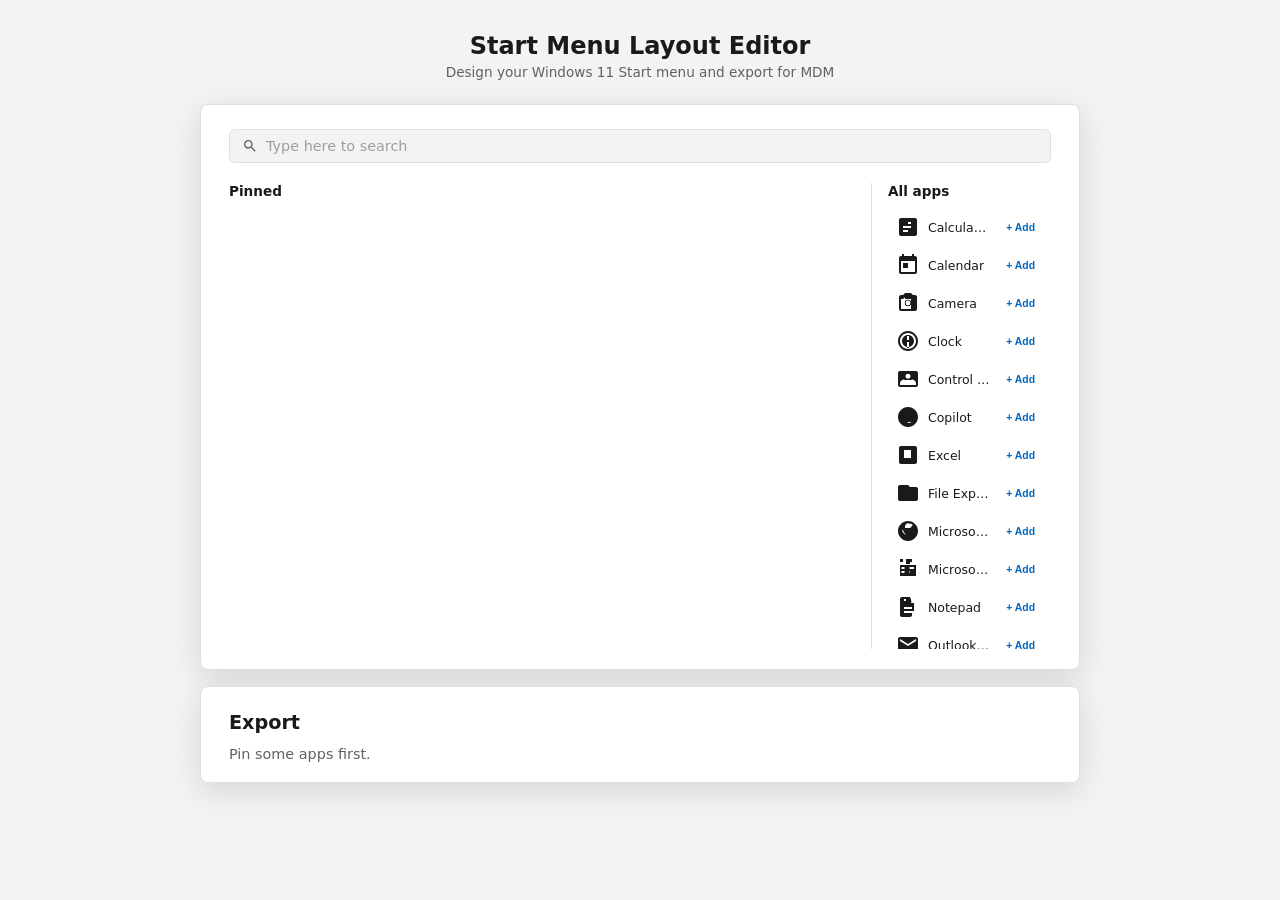
==== index.html @ 93d877f3 "Start menu editor: simulated Win11 Start, drag-and-drop, JSON export - Static ES-module app (no buil" ====
<!DOCTYPE html>
<html lang="en">
<head>
  <meta charset="UTF-8">
  <meta name="viewport" content="width=device-width, initial-scale=1.0">
  <title>Win11 Start Menu Layout Editor</title>
  <link rel="stylesheet" href="css/styles.css">
</head>
<body>
  <div id="app">
    <header>
      <h1>Start Menu Layout Editor</h1>
      <p class="subtitle">Design your Windows 11 Start menu and export for MDM</p>
    </header>
    <main id="startmenu-container"></main>
    <section id="export-container"></section>
  </div>
  <script type="module" src="js/main.js"></script>
</body>
</html>
---- css/styles.css ----
/* ==========================================================================
   Win11 Start Menu Layout Editor — Styles
   Fluent-inspired, respects prefers-color-scheme.
   ========================================================================== */

/* --- Reset & base --- */
*, *::before, *::after {
  box-sizing: border-box;
  margin: 0;
  padding: 0;
}

html, body {
  height: 100%;
}

body {
  font-family: "Segoe UI Variable", "Segoe UI", system-ui, -apple-system, sans-serif;
  background: var(--bg-app);
  color: var(--text-primary);
  display: flex;
  justify-content: center;
  padding: 2rem 1rem;
  transition: background 0.2s, color 0.2s;
}

/* --- Light / Dark tokens (prefers-color-scheme) --- */
@media (prefers-color-scheme: light) {
  :root,
  body:not([data-theme]) {
    --bg-app: #f3f3f1;
    --bg-panel: #ffffff;
    --bg-hover: #f5f5f5;
    --bg-active: #e8e8e8;
    --bg-input: #ffffff;
    --border-color: #e0e0e0;
    --text-primary: #1a1a1a;
    --text-secondary: #616161;
    --text-placeholder: #9e9e9e;
    --accent: #0067c0;
    --accent-hover: #005a9e;
    --tile-bg: #f8f8f8;
    --tile-border: transparent;
    --tile-hover: #eaeaea;
    --shadow-panel: 0 8px 32px rgba(0, 0, 0, 0.12);
    --remove-bg: rgba(0, 0, 0, 0.06);
    --remove-hover: #e81123;
    --badge-bg: #0067c0;
    --add-bg: transparent;
    --add-hover: #e8e8e8;
    --add-text: var(--accent);
    --search-bg: #f3f3f1;
    --search-border: #e0e0e0;
    --search-focus: var(--accent);
    --page-dot: #c5c5c5;
    --page-active: var(--accent);
    --sidebar-bg: transparent;
    --header-text: #1a1a1a;
    --header-sub: #616161;
    --svg-color: #1a1a1a;
  }
}

@media (prefers-color-scheme: dark) {
  :root,
  body[data-theme="dark"] {
    --bg-app: #202020;
    --bg-panel: #2d2d2d;
    --bg-hover: #3a3a3a;
    --bg-active: #454545;
    --bg-input: #3a3a3a;
    --border-color: #3d3d3d;
    --text-primary: #ffffff;
    --text-secondary: #a0a0a0;
    --text-placeholder: #777777;
    --accent: #60cdff;
    --accent-hover: #7ef0ff;
    --tile-bg: #323232;
    --tile-border: transparent;
    --tile-hover: #3e3e3e;
    --shadow-panel: 0 8px 32px rgba(0, 0, 0, 0.36);
    --remove-bg: rgba(255, 255, 255, 0.08);
    --remove-hover: #e81123;
    --badge-bg: #60cdff;
    --add-bg: transparent;
    --add-hover: #3a3a3a;
    --add-text: var(--accent);
    --search-bg: #2d2d2d;
    --search-border: #3d3d3d;
    --search-focus: var(--accent);
    --page-dot: #666666;
    --page-active: var(--accent);
    --sidebar-bg: transparent;
    --header-text: #ffffff;
    --header-sub: #a0a0a0;
    --svg-color: #ffffff;
  }
}

/* --- App header --- */
#app header {
  text-align: center;
  margin-bottom: 1.5rem;
}

#app h1 {
  font-size: 1.5rem;
  font-weight: 600;
  color: var(--header-text);
}

.subtitle {
  font-size: 0.85rem;
  color: var(--header-sub);
  margin-top: 0.25rem;
}

/* --- Start menu panel --- */
.start-menu {
  width: 100%;
  max-width: 880px;
}

.start-panel {
  background: var(--bg-panel);
  border-radius: 8px;
  box-shadow: var(--shadow-panel);
  padding: 24px 28px 20px;
  border: 1px solid var(--border-color);
  width: 880px;
  max-width: 100%;
  box-sizing: border-box;
}

/* --- Search bar --- */
.search-bar {
  display: flex;
  align-items: center;
  gap: 8px;
  background: var(--search-bg);
  border: 1px solid var(--search-border);
  border-radius: 6px;
  padding: 8px 12px;
  margin-bottom: 20px;
  transition: border-color 0.15s;
}

.search-bar:focus-within {
  border-color: var(--search-focus);
}

.search-input {
  flex: 1;
  border: none;
  background: transparent;
  font-size: 0.9rem;
  color: var(--text-primary);
  outline: none;
  font-family: inherit;
}

.search-input::placeholder {
  color: var(--text-placeholder);
}

.search-bar .icon-svg {
  color: var(--text-secondary);
  flex-shrink: 0;
}

/* --- Body layout (pinned + sidebar) --- */
.start-body {
  display: flex;
  gap: 24px;
}

/* --- Pinned area --- */
.pinned-area {
  flex: 1 1 auto;
  min-width: 0;
}

.section-label {
  font-size: 0.85rem;
  font-weight: 600;
  color: var(--text-primary);
  margin-bottom: 12px;
}

.section-label--side {
  margin-bottom: 10px;
}

/* --- Pinned grid (6 × 3) --- */
.pinned-grid {
  display: grid;
  grid-template-columns: repeat(6, 1fr);
  gap: 2px;
}

/* --- Individual pin tile --- */
.pin-tile {
  display: flex;
  flex-direction: column;
  align-items: center;
  justify-content: center;
  gap: 6px;
  padding: 14px 4px 10px;
  border-radius: 6px;
  background: var(--tile-bg);
  cursor: default;
  position: relative;
  transition: background 0.12s;
  min-height: 88px;
}

.pin-tile:hover {
  background: var(--tile-hover);
}

/* Drag-and-drop visual indicators */
.pin-tile--drop-target {
  outline: 2px solid var(--accent);
  outline-offset: -2px;
  background: var(--tile-hover);
}

.pin-tile--dragging {
  opacity: 0.4;
  cursor: grabbing;
}

.pin-tile--empty {
  background: transparent;
  pointer-events: none;
}

.pin-tile--empty:hover {
  background: transparent;
}

/* Remove (×) button — hidden until tile hover */
.remove-btn {
  position: absolute;
  top: 4px;
  right: 4px;
  width: 20px;
  height: 20px;
  border-radius: 4px;
  border: none;
  background: var(--remove-bg);
  color: var(--text-secondary);
  font-size: 14px;
  line-height: 1;
  cursor: pointer;
  display: none;
  align-items: center;
  justify-content: center;
  padding: 0;
  transition: background 0.12s, color 0.12s;
}

.pin-tile:hover .remove-btn {
  display: flex;
}

.remove-btn:hover {
  background: var(--remove-hover);
  color: #ffffff;
}

.pin-icon {
  color: var(--svg-color);
  display: flex;
  align-items: center;
}

.pin-label {
  font-size: 0.72rem;
  color: var(--text-primary);
  text-align: center;
  line-height: 1.3;
  max-width: 72px;
  overflow: hidden;
  text-overflow: ellipsis;
  white-space: nowrap;
}

/* --- Page dots (pagination) --- */
.pagination {
  display: flex;
  justify-content: center;
  gap: 6px;
  margin-top: 14px;
}

.page-dot {
  width: 8px;
  height: 8px;
  border-radius: 50%;
  border: none;
  background: var(--page-dot);
  padding: 0;
  cursor: pointer;
  transition: background 0.15s, transform 0.12s;
}

.page-dot:hover {
  transform: scale(1.3);
}

.page-dot--active {
  background: var(--page-active);
}

/* --- All apps sidebar --- */
.all-apps-panel {
  width: 180px;
  flex-shrink: 0;
  border-left: 1px solid var(--border-color);
  padding-left: 16px;
}

.all-app-list {
  display: flex;
  flex-direction: column;
  gap: 2px;
  overflow-y: auto;
  max-height: 440px;
}

/* --- Each All apps item --- */
.all-app-item {
  display: flex;
  align-items: center;
  gap: 8px;
  padding: 6px 8px;
  border-radius: 4px;
  font-size: 0.78rem;
  position: relative;
  transition: background 0.12s;
}

.all-app-item:hover {
  background: var(--bg-hover);
}

.all-app-icon {
  color: var(--svg-color);
  flex-shrink: 0;
}

.all-app-name {
  color: var(--text-primary);
  overflow: hidden;
  text-overflow: ellipsis;
  white-space: nowrap;
}

/* Add button */
.add-btn {
  margin-left: auto;
  padding: 3px 8px;
  font-size: 0.65rem;
  font-weight: 600;
  border: none;
  border-radius: 4px;
  background: var(--add-bg);
  color: var(--add-text);
  cursor: pointer;
  transition: background 0.12s;
  white-space: nowrap;
}

.add-btn:hover {
  background: var(--add-hover);
}

/* Pinned badge */
.pin-badge {
  margin-left: auto;
  color: var(--badge-bg);
  font-size: 0.75rem;
  font-weight: 700;
}

/* --- SVG icons --- */
.icon-svg {
  color: var(--svg-color);
  display: block;
}

/* --- Responsive adjustments --- */
@media (max-width: 760px) {
  .start-body {
    flex-direction: column;
  }

  .pinned-grid {
    grid-template-columns: repeat(4, 1fr);
  }

  .all-apps-panel {
    width: 100%;
    border-left: none;
    border-top: 1px solid var(--border-color);
    padding-left: 0;
    padding-top: 12px;
  }

  .all-app-list {
    flex-direction: row;
    flex-wrap: wrap;
    max-height: none;
  }

  .all-app-item {
    flex: 0 0 auto;
    width: calc(50% - 4px);
  }

  .pin-tile {
    min-height: 72px;
    padding: 10px 2px 8px;
  }

  .pin-label {
    max-width: 56px;
    font-size: 0.68rem;
  }

  .start-panel {
    padding: 16px;
  }
}

/* Very narrow screens: ensure .start-panel collapses to full width */
@media (max-width: 700px) {
  .start-panel {
    width: 100%;
  }

  .export-controls {
    flex-direction: column;
    gap: 8px;
  }
}

@media (prefers-color-scheme: dark) {
  .pin-tile .icon-svg,
  .all-app-icon,
  .pin-icon {
    /* Dark mode — icons already inherit --svg-color */
  }
}

/* ==========================================================================
   Export panel
   ========================================================================== */

#export-container {
  max-width: 880px;
  width: 100%;
  margin: 16px auto 0;
  box-sizing: border-box;
  background: var(--bg-panel);
  border-radius: 8px;
  box-shadow: var(--shadow-panel);
  padding: 24px 28px 20px;
  border: 1px solid var(--border-color);
}

.panel-heading {
  font-size: 1.2rem;
  font-weight: 600;
  color: var(--header-text);
  margin-bottom: 12px;
}

.empty-note {
  font-size: 0.9rem;
  color: var(--text-secondary);
}

/* Controls row (Format + applyOnce selects) */
.export-controls {
  display: flex;
  gap: 16px;
  flex-wrap: wrap;
  margin-bottom: 12px;
}

.control-label {
  font-size: 0.8rem;
  color: var(--text-secondary);
  margin-right: 6px;
}

.export-controls select {
  font-size: 0.85rem;
  padding: 4px 8px;
  border-radius: 4px;
  border: 1px solid var(--border-color);
  background: var(--bg-input);
  color: var(--text-primary);
  font-family: inherit;
  cursor: pointer;
}

/* Output textarea */
.export-output {
  width: 100%;
  font-family: Consolas, "Courier New", monospace;
  font-size: 0.8rem;
  line-height: 1.5;
  padding: 12px;
  border-radius: 4px;
  border: 1px solid var(--border-color);
  background: var(--bg-input);
  color: var(--text-primary);
  resize: vertical;
}

/* Buttons row */
.export-buttons {
  display: flex;
  gap: 10px;
  margin-top: 10px;
  margin-bottom: 14px;
}

.export-btn {
  padding: 6px 18px;
  font-size: 0.85rem;
  font-weight: 600;
  border: none;
  border-radius: 4px;
  background: var(--accent);
  color: #ffffff;
  cursor: pointer;
  transition: background 0.12s, opacity 0.12s;
}

.export-btn:hover {
  background: var(--accent-hover);
}

.export-btn--small {
  padding: 3px 10px;
  font-size: 0.75rem;
}

/* OMA-URI details box (Intune format) */
.export-oma-details {
  background: var(--bg-active);
  border: 1px solid var(--border-color);
  border-radius: 4px;
  padding: 10px 14px;
  margin-bottom: 12px;
  font-size: 0.8rem;
}

.oma-code-row {
  display: flex;
  align-items: center;
  gap: 8px;
  margin-bottom: 8px;
}

.export-oma-details code {
  font-family: Consolas, "Courier New", monospace;
  font-size: 0.75rem;
  background: var(--bg-input);
  padding: 3px 6px;
  border-radius: 3px;
  color: var(--text-primary);
  overflow-x: auto;
}

.export-note {
  font-size: 0.78rem;
  color: var(--text-secondary);
  margin-top: 6px;
}

.export-note-line {
  font-size: 0.78rem;
  color: var(--text-secondary);
  margin-bottom: 4px;
}
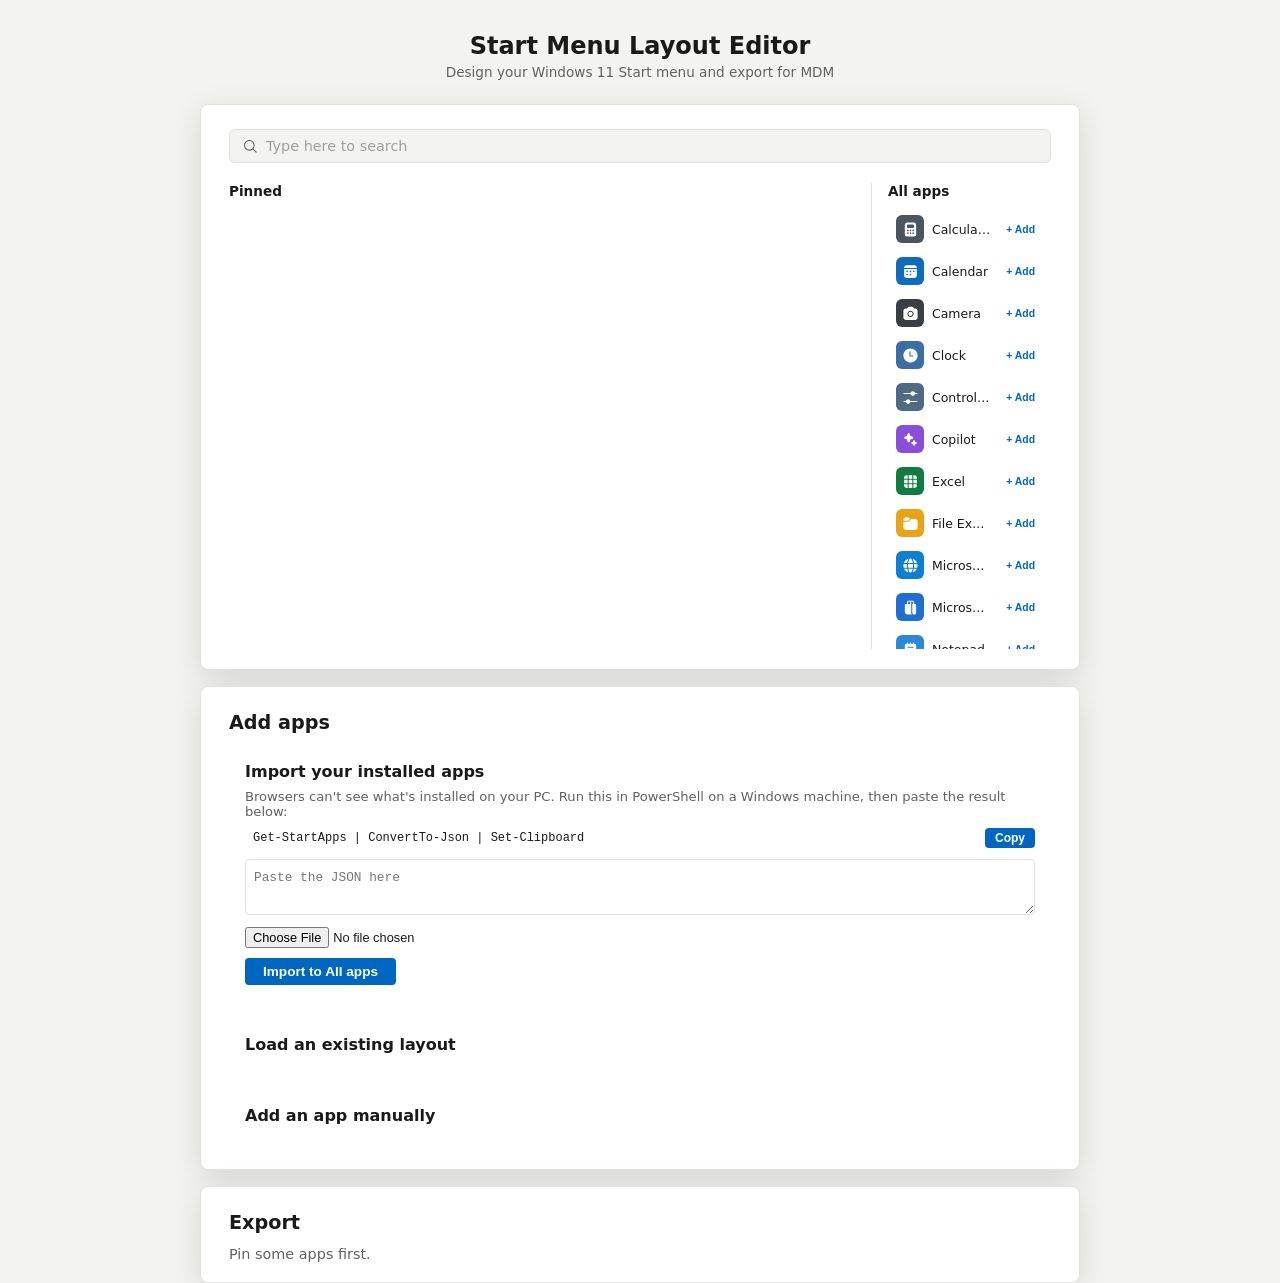
==== commit 794dc46a: "Add import panel: Get-StartApps import, load layout, manual entry - Custom (imported) apps persist a" ====
--- a/index.html
+++ b/index.html
@@ -13,6 +13,7 @@
       <p class="subtitle">Design your Windows 11 Start menu and export for MDM</p>
     </header>
     <main id="startmenu-container"></main>
+    <section id="import-container"></section>
     <section id="export-container"></section>
   </div>
   <script type="module" src="js/main.js"></script>
--- a/css/styles.css
+++ b/css/styles.css
@@ -174,6 +174,13 @@
   gap: 24px;
 }
 
+/* Pinned tile badge (coloured square with icon) */
+.pin-tile > .app-badge {
+  /* Badges are placed directly inside pin tiles (no wrapper) */
+}
+
+/* All apps row badges get smaller radius, set via JS style */
+
 /* --- Pinned area --- */
 .pinned-area {
   flex: 1 1 auto;
@@ -269,10 +276,19 @@
   color: #ffffff;
 }
 
-.pin-icon {
-  color: var(--svg-color);
-  display: flex;
+/* Coloured app badge (badge with SVG icon inside). */
+.app-badge {
+  display: inline-flex;
   align-items: center;
+  justify-content: center;
+  border-radius: 8px;
+  color: #ffffff;
+  flex-shrink: 0;
+}
+
+/* Smaller radius for all-apps list badges (set via JS style property too). */
+.all-app-item > .app-badge {
+  border-radius: 6px;
 }
 
 .pin-label {
@@ -447,18 +463,14 @@
 }
 
 @media (prefers-color-scheme: dark) {
-  .pin-tile .icon-svg,
-  .all-app-icon,
-  .pin-icon {
-    /* Dark mode — icons already inherit --svg-color */
-  }
+  /* Dark mode — badges set icon color via JS style = "white"; no CSS overrides needed */
 }
 
 /* ==========================================================================
    Export panel
    ========================================================================== */
 
-#export-container {
+#import-container, #export-container {
   max-width: 880px;
   width: 100%;
   margin: 16px auto 0;
@@ -588,3 +600,150 @@
   color: var(--text-secondary);
   margin-bottom: 4px;
 }
+
+/* ==========================================================================
+   Import panel styles
+   ========================================================================== */
+
+/* Details blocks (collapsible sections). */
+#import-container details {
+  background: var(--bg-panel);
+  border-radius: 8px;
+  padding: 16px;
+}
+
+#import-container details > summary {
+  font-weight: bold;
+  cursor: pointer;
+  list-style: none; /* hide default marker */
+  margin-bottom: 8px;
+}
+
+/* Custom detail marker */
+#import-container details > summary::marker {
+  display: none;
+}
+
+#import-container details > summary::-webkit-details-marker {
+  display: none;
+}
+
+/* Import note text */
+.import-note {
+  font-size: 0.82rem;
+  color: var(--text-secondary);
+  margin-bottom: 8px;
+}
+
+/* Code row (script text + copy button). */
+.import-code-row {
+  display: flex;
+  gap: 8px;
+  align-items: center;
+  margin-bottom: 10px;
+}
+
+.import-code-row code {
+  font-family: Consolas, "Courier New", monospace;
+  font-size: 0.75rem;
+  background: var(--bg-input);
+  padding: 4px 8px;
+  border-radius: 3px;
+  color: var(--text-primary);
+  overflow-x: auto;
+  flex: 1;
+}
+
+/* Textareas (import paste fields). */
+.import-textarea {
+  width: 100%;
+  font-family: Consolas, "Courier New", monospace;
+  font-size: 0.8rem;
+  line-height: 1.5;
+  padding: 8px;
+  border-radius: 4px;
+  border: 1px solid var(--border-color);
+  background: var(--bg-input);
+  color: var(--text-primary);
+  resize: vertical;
+  margin-bottom: 8px;
+}
+
+/* File inputs. */
+.import-file-input {
+  display: block;
+  font-size: 0.8rem;
+  margin-bottom: 10px;
+}
+
+/* Standard text inputs (manual add). */
+.import-input {
+  display: block;
+  width: 100%;
+  font-size: 0.85rem;
+  padding: 6px 10px;
+  border-radius: 4px;
+  border: 1px solid var(--border-color);
+  background: var(--bg-input);
+  color: var(--text-primary);
+  margin-bottom: 8px;
+  font-family: inherit;
+}
+
+/* Value input placeholder (changes via JS). */
+.import-value-input {
+  font-family: Consolas, "Courier New", monospace;
+  font-size: 0.8rem;
+}
+
+/* Import buttons (reuse export-btn base). */
+.import-btn {
+  padding: 6px 18px;
+  font-size: 0.85rem;
+  font-weight: 600;
+  border: none;
+  border-radius: 4px;
+  background: var(--accent);
+  color: #ffffff;
+  cursor: pointer;
+  transition: background 0.12s, opacity 0.12s;
+}
+
+.import-btn:hover {
+  background: var(--accent-hover);
+}
+
+.import-btn--small {
+  padding: 3px 10px;
+  font-size: 0.75rem;
+}
+
+/* Status line (summary of operations). */
+.import-status {
+  font-size: 0.8rem;
+  color: var(--text-secondary);
+  margin-top: 6px;
+}
+
+/* Error lines (red). */
+.import-error {
+  font-size: 0.8rem;
+  color: #e81123;
+  margin-top: 4px;
+}
+
+/* Imported tag (for custom apps in sidebar). */
+.app-tag {
+  font-size: 0.65rem;
+  padding: 1px 5px;
+  border-radius: 3px;
+  background: var(--bg-active);
+  color: var(--text-secondary);
+  margin-left: 4px;
+}
+
+/* Custom icon badges (from imported custom apps) in sidebar. */
+.all-app-item > .icon-svg {
+  /* Badges handle their own color via inline style; no CSS override needed. */
+}
+
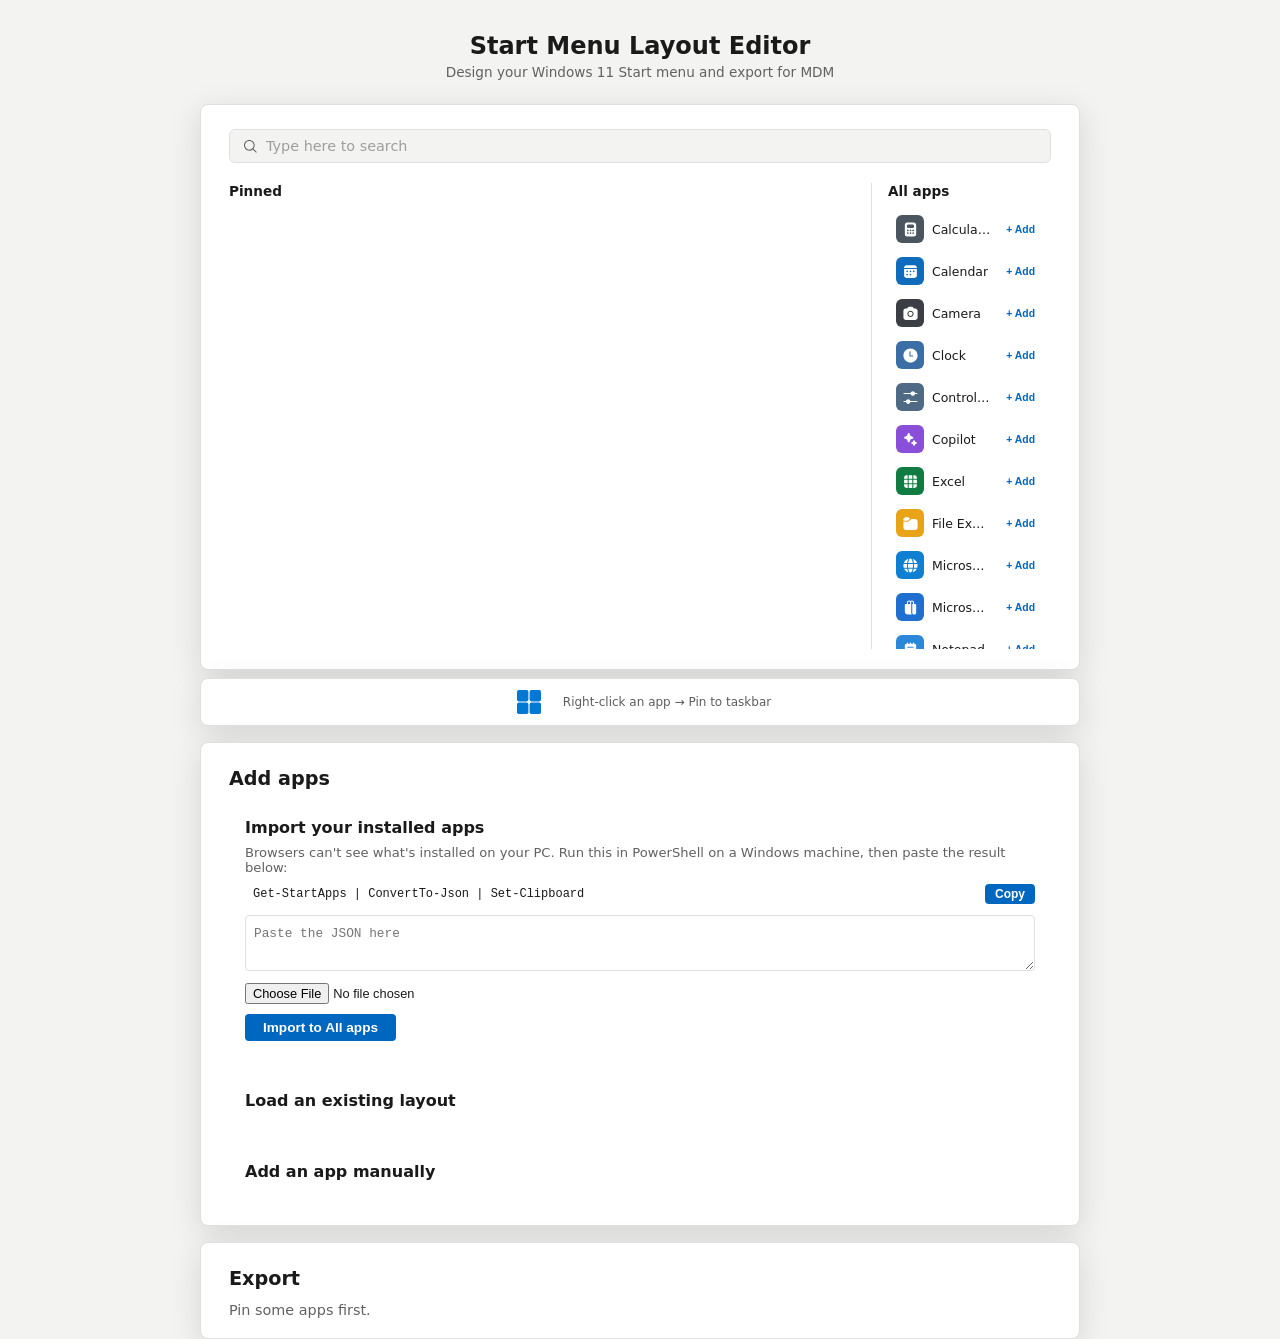
==== commit 1df15ad8: "Add simulated taskbar strip with drag reorder Co-Authored-By: Claude Opus 5.5 <noreply@anthropic.com" ====
--- a/index.html
+++ b/index.html
@@ -13,6 +13,7 @@
       <p class="subtitle">Design your Windows 11 Start menu and export for MDM</p>
     </header>
     <main id="startmenu-container"></main>
+    <div id="taskbar-container"></div>
     <section id="import-container"></section>
     <section id="export-container"></section>
   </div>
--- a/css/styles.css
+++ b/css/styles.css
@@ -747,3 +747,14 @@
   /* Badges handle their own color via inline style; no CSS override needed. */
 }
 
+/* ==========================================================================
+   Taskbar
+   ========================================================================== */
+
+#taskbar-container { width: 880px; max-width: 100%; margin: 8px auto 0; box-sizing: border-box; }
+.taskbar { display: flex; align-items: center; justify-content: center; gap: 6px; height: 48px; padding: 0 12px; border-radius: 8px; background: var(--bg-panel); border: 1px solid var(--border-color); box-shadow: var(--shadow-panel); }
+.taskbar-start, .taskbar-app { display: inline-flex; align-items: center; justify-content: center; width: 40px; height: 40px; border-radius: 6px; cursor: default; }
+.taskbar-app { cursor: grab; }
+.taskbar-start:hover, .taskbar-app:hover, .taskbar-app:focus-visible { background: rgba(127,127,127,0.18); outline: none; }
+.taskbar-empty { font-size: 12px; opacity: 0.7; margin-left: 8px; }
+
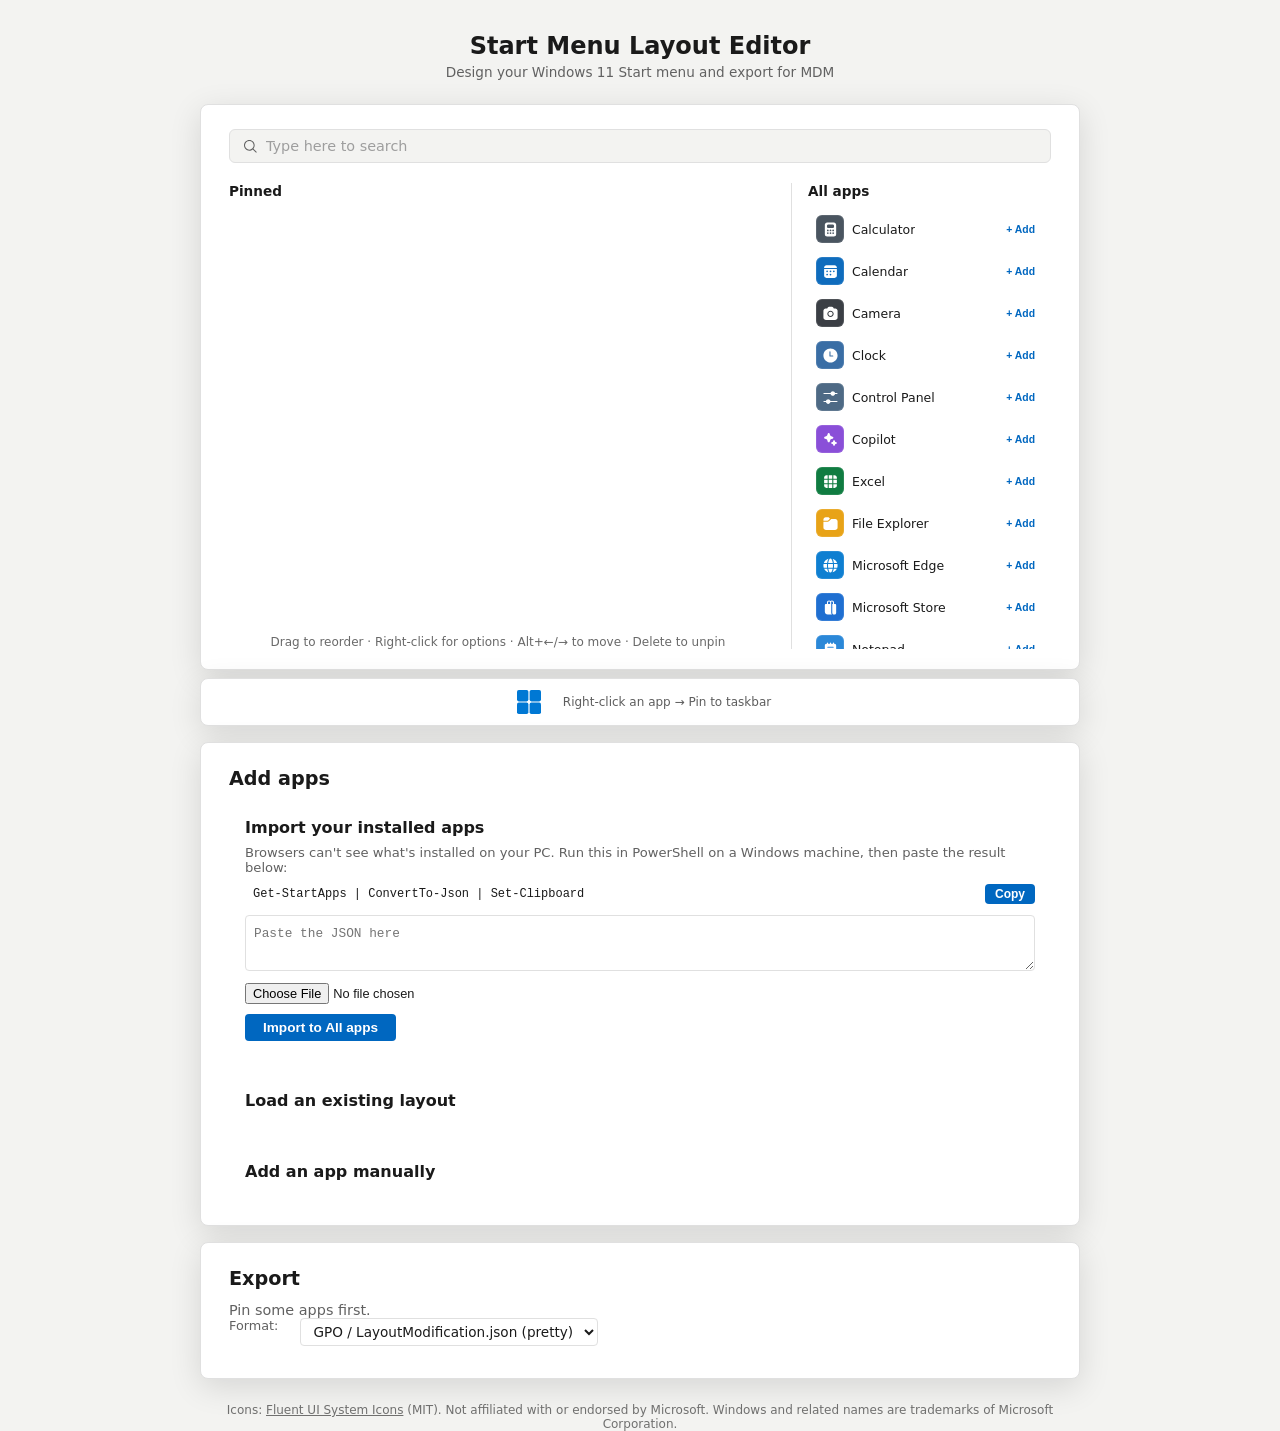
==== commit d5645674: "Polish: footer, favicon, hint line, wider All apps, mobile layout; README - Footer with icon credit " ====
--- a/index.html
+++ b/index.html
@@ -3,7 +3,9 @@
 <head>
   <meta charset="UTF-8">
   <meta name="viewport" content="width=device-width, initial-scale=1.0">
+  <meta name="description" content="Design a Windows 11 Start menu and taskbar layout and export it for Intune or Group Policy.">
   <title>Win11 Start Menu Layout Editor</title>
+  <link rel="icon" href="data:image/svg+xml,%3Csvg xmlns='http://www.w3.org/2000/svg' viewBox='0 0 20 20'%3E%3Cg fill='%230078D4'%3E%3Crect width='9.5' height='9.5' rx='1.5'/%3E%3Crect x='10.5' width='9.5' height='9.5' rx='1.5'/%3E%3Crect y='10.5' width='9.5' height='9.5' rx='1.5'/%3E%3Crect x='10.5' y='10.5' width='9.5' height='9.5' rx='1.5'/%3E%3C/g%3E%3C/svg%3E">
   <link rel="stylesheet" href="css/styles.css">
 </head>
 <body>
@@ -16,6 +18,9 @@
     <div id="taskbar-container"></div>
     <section id="import-container"></section>
     <section id="export-container"></section>
+    <footer class="site-footer">
+      <p>Icons: <a href="https://github.com/microsoft/fluentui-system-icons">Fluent UI System Icons</a> (MIT). Not affiliated with or endorsed by Microsoft. Windows and related names are trademarks of Microsoft Corporation.</p>
+    </footer>
   </div>
   <script type="module" src="js/main.js"></script>
 </body>
--- a/css/styles.css
+++ b/css/styles.css
@@ -13,6 +13,8 @@
 html, body {
   height: 100%;
 }
+
+html { color-scheme: light dark; }
 
 body {
   font-family: "Segoe UI Variable", "Segoe UI", system-ui, -apple-system, sans-serif;
@@ -98,6 +100,12 @@
 }
 
 /* --- App header --- */
+#app {
+  width: 100%;
+  max-width: 880px;
+  min-width: 0;
+}
+
 #app header {
   text-align: center;
   margin-bottom: 1.5rem;
@@ -185,6 +193,8 @@
 .pinned-area {
   flex: 1 1 auto;
   min-width: 0;
+  display: flex;
+  flex-direction: column;
 }
 
 .section-label {
@@ -201,7 +211,7 @@
 /* --- Pinned grid (6 × 3) --- */
 .pinned-grid {
   display: grid;
-  grid-template-columns: repeat(6, 1fr);
+  grid-template-columns: repeat(6, minmax(0, 1fr));
   gap: 2px;
 }
 
@@ -284,6 +294,7 @@
   border-radius: 8px;
   color: #ffffff;
   flex-shrink: 0;
+  box-shadow: inset 0 0 0 1px rgba(255,255,255,0.10);
 }
 
 /* Smaller radius for all-apps list badges (set via JS style property too). */
@@ -329,10 +340,18 @@
   background: var(--page-active);
 }
 
+.start-hint {
+  margin-top: auto;
+  padding-top: 16px;
+  font-size: 12px;
+  opacity: 0.65;
+  text-align: center;
+}
+
 /* --- All apps sidebar --- */
 .all-apps-panel {
-  width: 180px;
-  flex-shrink: 0;
+  flex: 0 0 260px;
+  width: 260px;
   border-left: 1px solid var(--border-color);
   padding-left: 16px;
 }
@@ -343,6 +362,8 @@
   gap: 2px;
   overflow-y: auto;
   max-height: 440px;
+  scrollbar-width: thin;
+  scrollbar-color: rgba(127,127,127,0.5) transparent;
 }
 
 /* --- Each All apps item --- */
@@ -413,10 +434,11 @@
   }
 
   .pinned-grid {
-    grid-template-columns: repeat(4, 1fr);
+    grid-template-columns: repeat(4, minmax(0, 1fr));
   }
 
   .all-apps-panel {
+    flex-basis: auto;
     width: 100%;
     border-left: none;
     border-top: 1px solid var(--border-color);
@@ -748,6 +770,13 @@
 }
 
 /* ==========================================================================
+   Site footer
+   ========================================================================== */
+
+.site-footer { max-width: 880px; margin: 24px auto 32px; font-size: 12px; opacity: 0.6; text-align: center; }
+.site-footer a { color: inherit; }
+
+/* ==========================================================================
    Taskbar
    ========================================================================== */
 
@@ -758,3 +787,14 @@
 .taskbar-start:hover, .taskbar-app:hover, .taskbar-app:focus-visible { background: rgba(127,127,127,0.18); outline: none; }
 .taskbar-empty { font-size: 12px; opacity: 0.7; margin-left: 8px; }
 
+/* ==========================================================================
+   Context menu
+   ========================================================================== */
+
+.context-menu { z-index: 1000; min-width: 200px; padding: 4px; border-radius: 8px;
+  background: var(--bg-panel); border: 1px solid var(--border-color);
+  box-shadow: 0 8px 24px rgba(0,0,0,0.35); display: flex; flex-direction: column; }
+.context-menu-item { all: unset; padding: 8px 12px; border-radius: 4px; font-size: 13px;
+  color: inherit; cursor: default; }
+.context-menu-item:hover, .context-menu-item:focus-visible { background: rgba(127,127,127,0.18); }
+
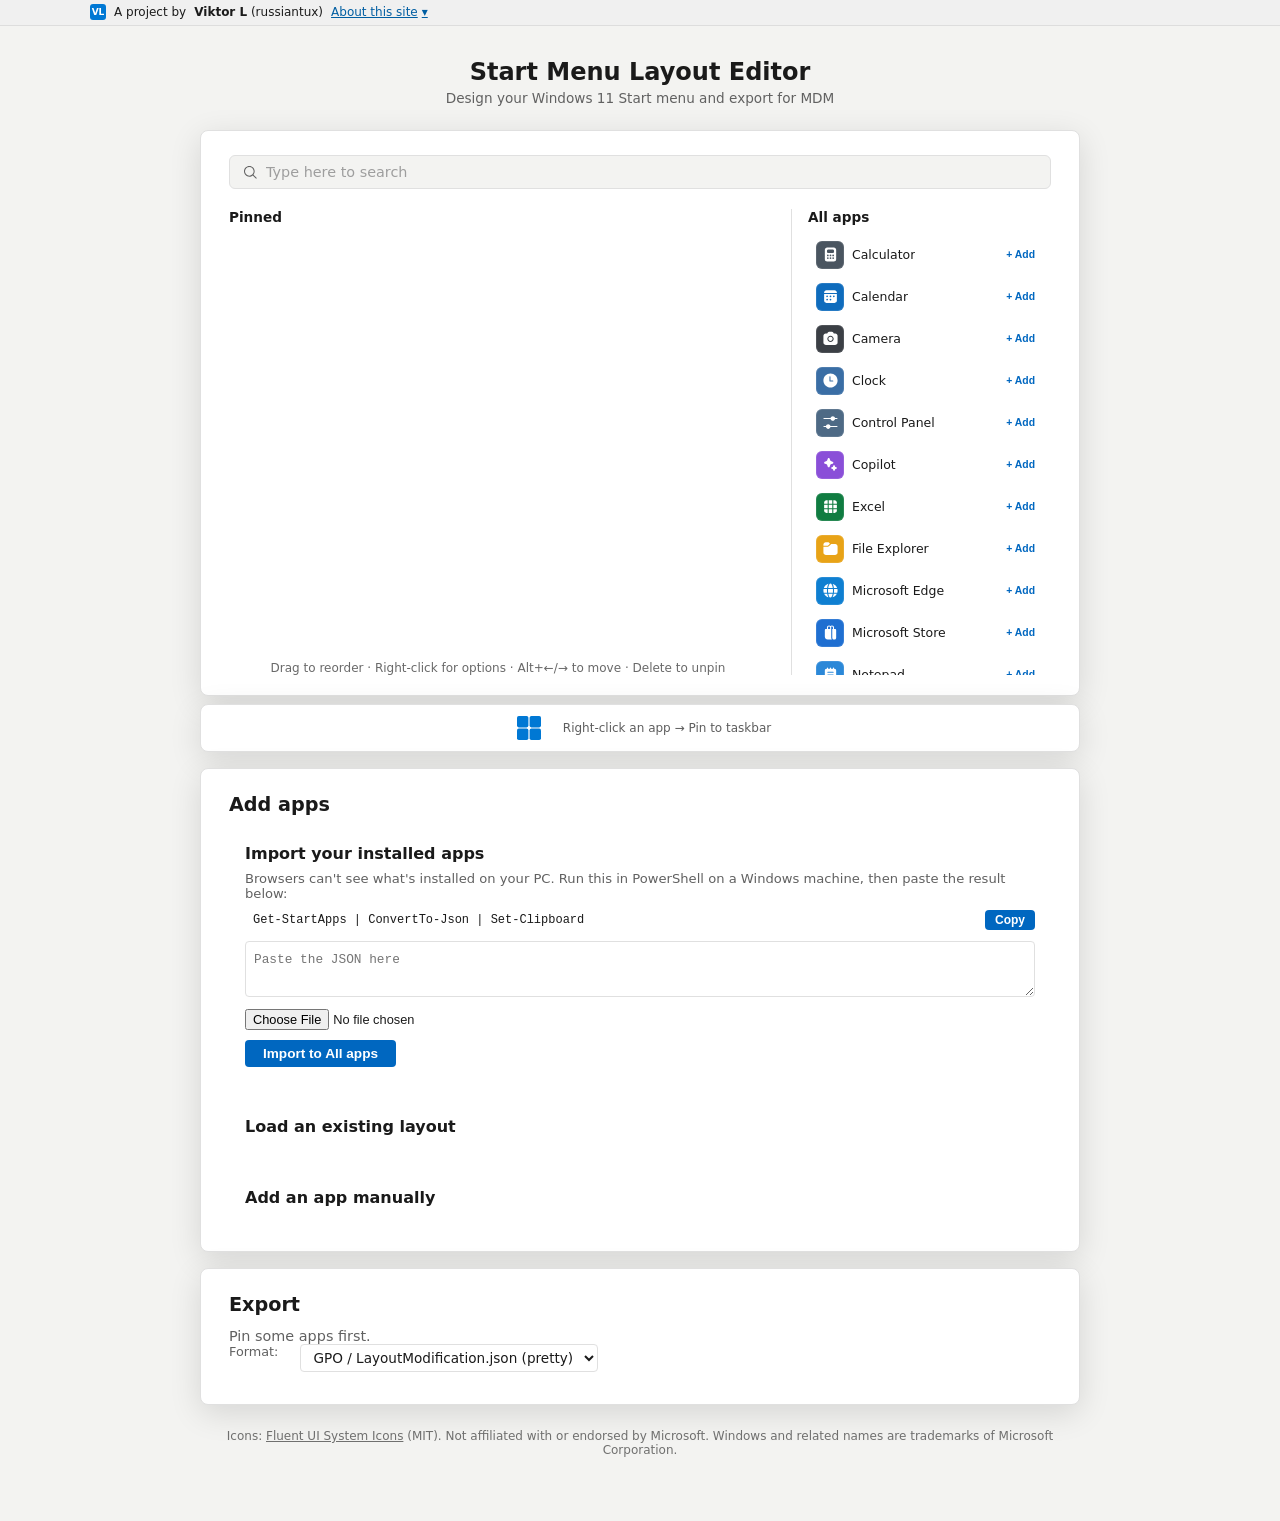
==== commit ba0a3f20: "Add reusable creator banner; page uses block layout; README folder note - js/creator-banner.js: self" ====
--- a/index.html
+++ b/index.html
@@ -9,6 +9,7 @@
   <link rel="stylesheet" href="css/styles.css">
 </head>
 <body>
+  <creator-banner name="Viktor L" handle="russiantux"></creator-banner>
   <div id="app">
     <header>
       <h1>Start Menu Layout Editor</h1>
@@ -22,6 +23,7 @@
       <p>Icons: <a href="https://github.com/microsoft/fluentui-system-icons">Fluent UI System Icons</a> (MIT). Not affiliated with or endorsed by Microsoft. Windows and related names are trademarks of Microsoft Corporation.</p>
     </footer>
   </div>
+  <script type="module" src="js/creator-banner.js"></script>
   <script type="module" src="js/main.js"></script>
 </body>
 </html>
--- a/css/styles.css
+++ b/css/styles.css
@@ -20,9 +20,7 @@
   font-family: "Segoe UI Variable", "Segoe UI", system-ui, -apple-system, sans-serif;
   background: var(--bg-app);
   color: var(--text-primary);
-  display: flex;
-  justify-content: center;
-  padding: 2rem 1rem;
+  margin: 0;
   transition: background 0.2s, color 0.2s;
 }
 
@@ -101,9 +99,10 @@
 
 /* --- App header --- */
 #app {
-  width: 100%;
   max-width: 880px;
-  min-width: 0;
+  margin: 0 auto;
+  padding: 2rem 1rem;
+  box-sizing: content-box;
 }
 
 #app header {
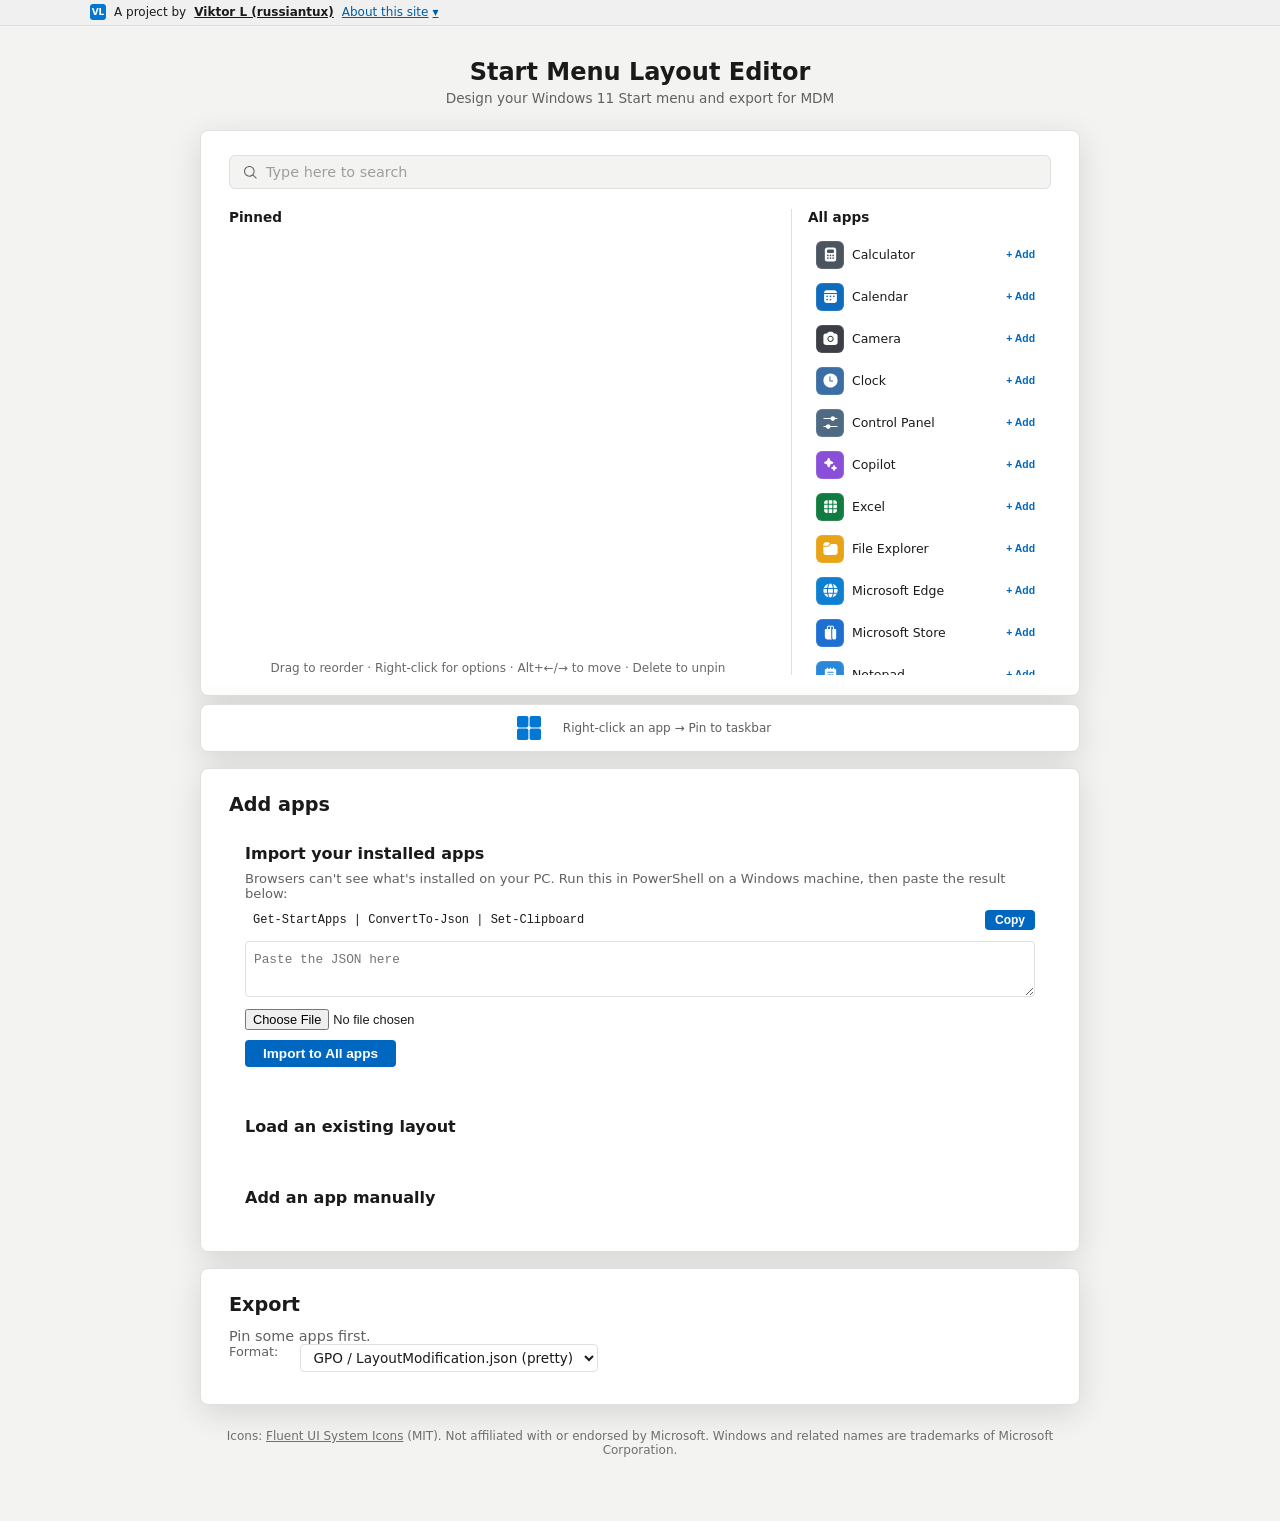
==== commit a14b1348: "Link banner and README to the GitHub repo and Pages URL; license section Co-Authored-By: Claude Opus" ====
--- a/index.html
+++ b/index.html
@@ -9,7 +9,7 @@
   <link rel="stylesheet" href="css/styles.css">
 </head>
 <body>
-  <creator-banner name="Viktor L" handle="russiantux"></creator-banner>
+  <creator-banner name="Viktor L" handle="russiantux" href="https://github.com/russiantux" repo="https://github.com/russiantux/win11-StartMenu-layoutSim"></creator-banner>
   <div id="app">
     <header>
       <h1>Start Menu Layout Editor</h1>
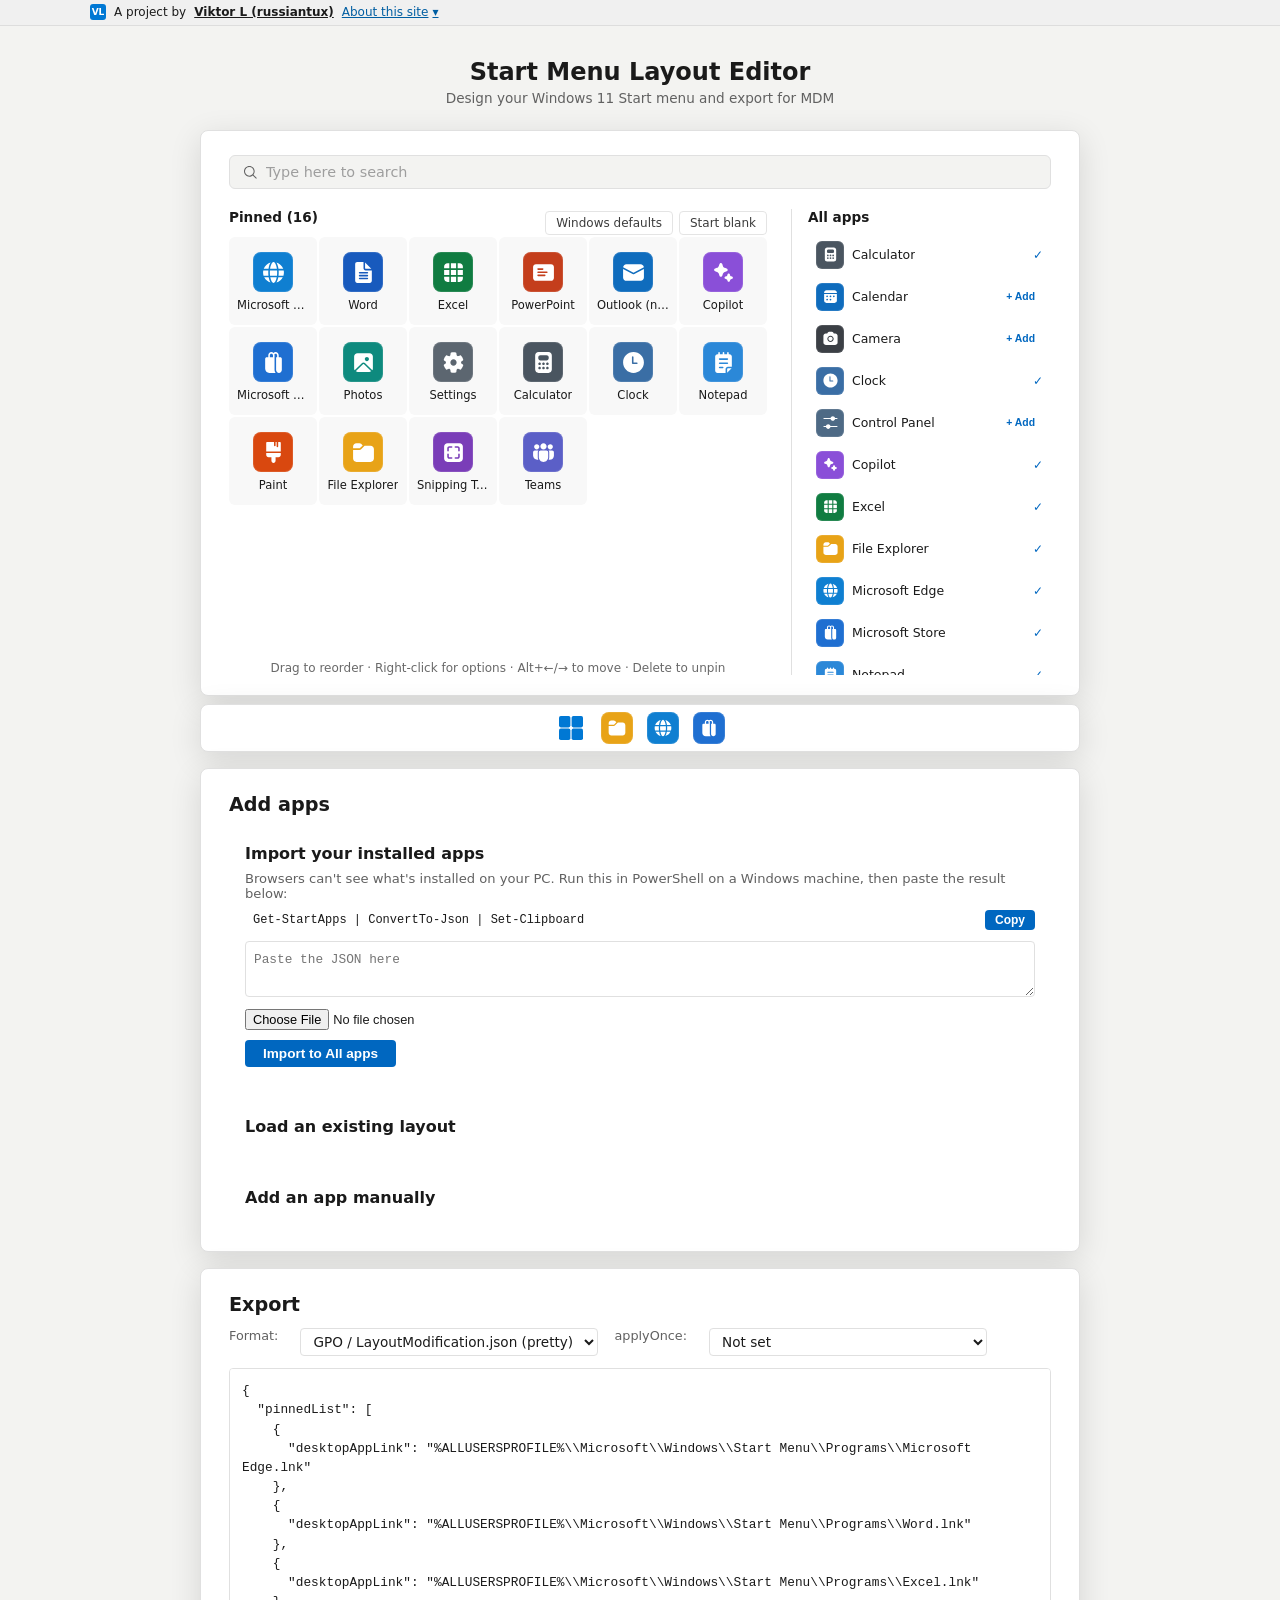
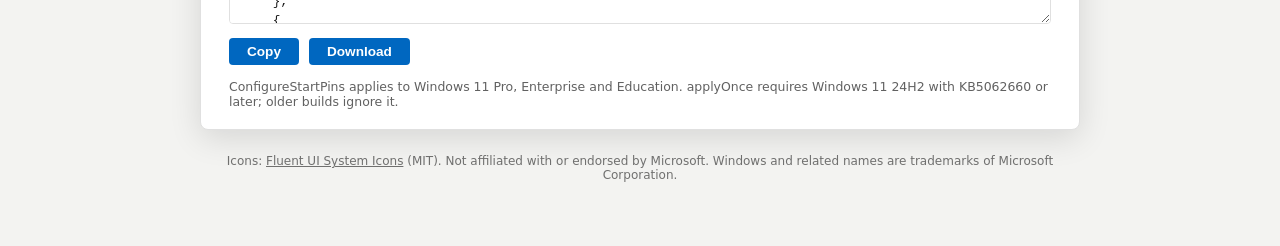
==== commit cc14226b: "Banner: show GitHub avatar (avatar attribute) with initials fallback Co-Authored-By: Claude Opus 5.5" ====
--- a/index.html
+++ b/index.html
@@ -9,7 +9,7 @@
   <link rel="stylesheet" href="css/styles.css">
 </head>
 <body>
-  <creator-banner name="Viktor L" handle="russiantux" href="https://github.com/russiantux" repo="https://github.com/russiantux/win11-StartMenu-layoutSim"></creator-banner>
+  <creator-banner name="Viktor L" handle="russiantux" avatar="https://github.com/russiantux.png?size=64" href="https://github.com/russiantux" repo="https://github.com/russiantux/win11-StartMenu-layoutSim"></creator-banner>
   <div id="app">
     <header>
       <h1>Start Menu Layout Editor</h1>
--- a/css/styles.css
+++ b/css/styles.css
@@ -776,6 +776,16 @@
 .site-footer a { color: inherit; }
 
 /* ==========================================================================
+   Pinned layout buttons
+   ========================================================================== */
+
+.pinned-header { display: flex; align-items: center; justify-content: space-between; gap: 8px; }
+.pinned-actions { display: flex; gap: 6px; }
+.pinned-action { all: unset; cursor: pointer; font-size: 12px; padding: 4px 10px; border-radius: 4px;
+  border: 1px solid var(--border-color); opacity: 0.85; }
+.pinned-action:hover, .pinned-action:focus-visible { opacity: 1; background: rgba(127,127,127,0.15); }
+
+/* ==========================================================================
    Taskbar
    ========================================================================== */
 
